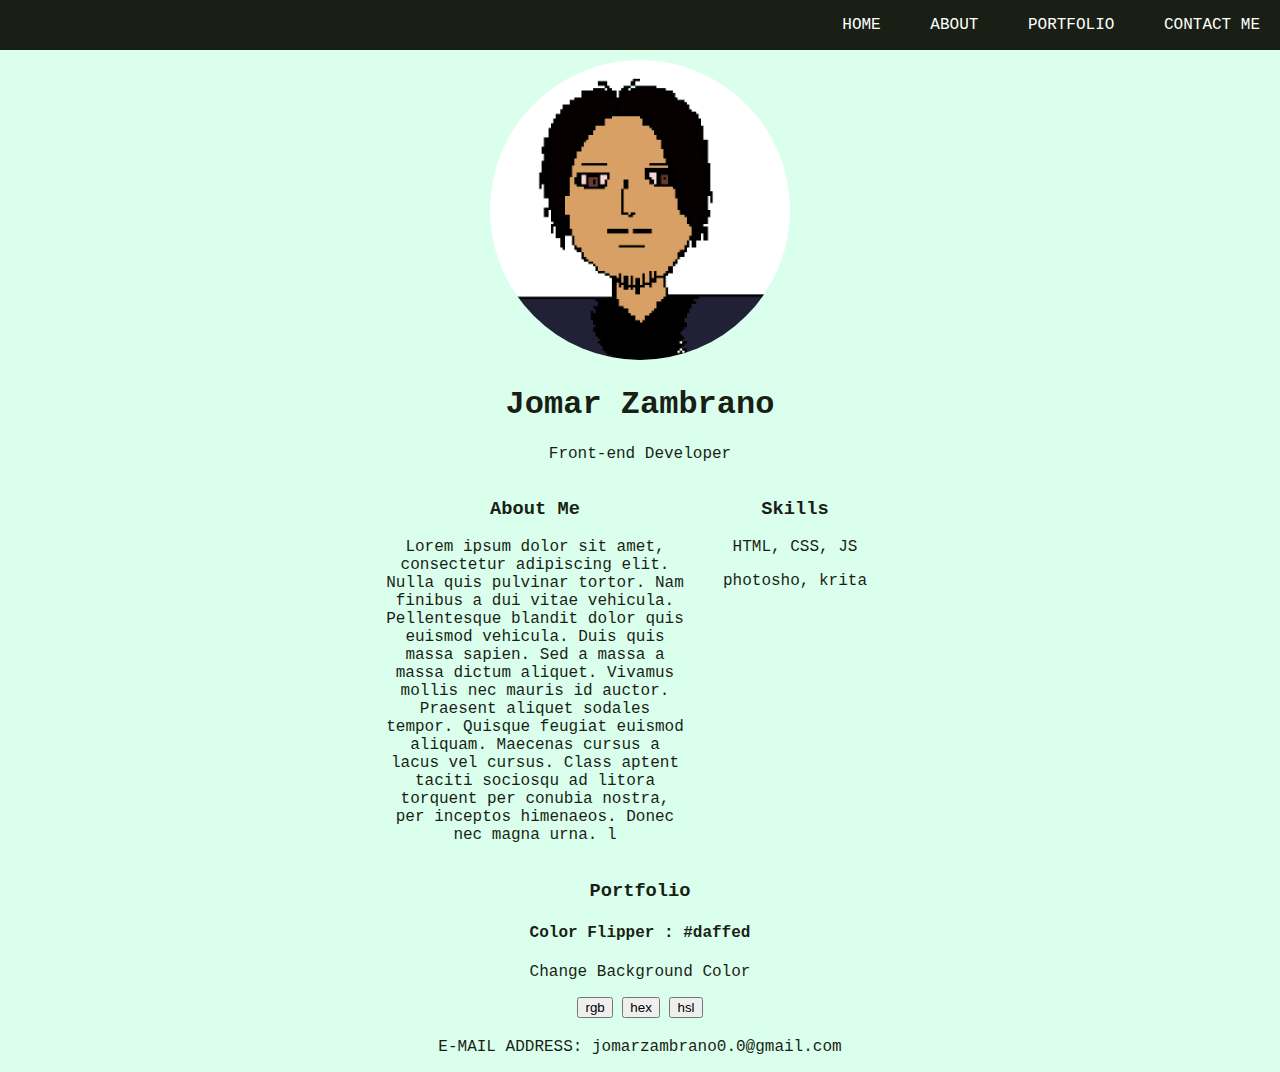
==== index.html @ 6ec9125c "Add Color Flipper" ====
<!DOCTYPE html>
<html lang="en">
<head>
  <meta charset="UTF-8">
  <meta name="viewport" content="width=device-width, initial-scale=1.0">
  <title>Jomar Zambrano</title>
  <link rel="stylesheet" href="styles/index.css">
</head>
<body>
  <header>
    <nav>
      <ul class="navLinks">
        <li>
          <a href="#home">HOME</a>
        </li>
        <li>
          <a href="#about">ABOUT</a>
        </li>
        <li>
          <a href="#portfolio">PORTFOLIO</a>
        </li>
        <li>
          <a href="#contactMe">CONTACT ME</a>
        </li>
      </ul>
    </nav>
  </header>
  <div class="home" id="home">
    <img class="portrait" src="images/selfPortrait_0001.png">
    <h1>Jomar Zambrano</h1>
    <p>Front-end Developer</p>

  </div>
  <div class="about" id="about">
    <div class="aboutMe">
      <h3>About Me</h3>
      <p>Lorem ipsum dolor sit amet, consectetur adipiscing elit. 
        Nulla quis pulvinar tortor. Nam finibus a dui vitae vehicula. 
        Pellentesque blandit dolor quis euismod vehicula. 
        Duis quis massa sapien. Sed a massa a massa dictum aliquet. 
        Vivamus mollis nec mauris id auctor. Praesent aliquet sodales tempor. 
        Quisque feugiat euismod aliquam. Maecenas cursus a lacus vel cursus. 
        Class aptent taciti sociosqu ad litora torquent per conubia nostra, 
        per inceptos himenaeos. Donec nec magna urna. l</p>
    </div>
    <div class="skills">
      <h3>Skills</h3>
      <p>HTML, CSS, JS</p>
      <p>photosho, krita</p>
    </div>
  </div>
  <div class="portfolio" id="portfolio">
    <h3>Portfolio</h3>
    <div class="colorFlipper">
      <h4>Color Flipper : <span class="js-color">#daffed</span></h4>
      <p>Change Background Color</p>
      <button class="js-rgb" id="rgb-button">rgb</button>
      <button class="js-hex" id="hex-button">hex</button>
      <button class="js-hsl" id="hsl-button">hsl</button>
    </div>
  </div>
  <footer>
    <div class="contactMe" id="contactMe">
      <p>E-MAIL ADDRESS: jomarzambrano0.0@gmail.com</p>
    </div>
  </footer>
  <script src="scripts/index.js"></script>
  <script src="scripts/colorFlipper.js"></script>
</body>
</html>
---- styles/index.css ----
body {
  font-family: 'Courier New', Courier, monospace;
  text-align: center;
  align-items: center;
  justify-content: center;
  background-color: #daffed;
  color: #1a1f16;
  margin: 0
}

header {
  display: flex;
  justify-content: flex-end;
  box-sizing: border-box;
  background-color: #1a1f16;
  position: sticky;
  top: 0px;
}

.navLinks li{
  display: inline-block;
  padding: 0 20px;
}

.navLinks li a:hover{
  color: #daffed;
}
.navLinks li a:link, a:visited{
  text-decoration: none;
  color: white;
}

.portrait {
  width: 300px;
  height: 300px;
  border-radius: 150px;
}

.portfolio_img {
  width: auto;
}

.portfolio {
  margin: 20px 0px 20px 0px;
}

.home {
  margin: 10px 0px 10px 0px;
  text-align: center;
}

.about {
  text-align: center;
  justify-content: center;
  display: grid;
  grid-template-columns: 300px 200px;
  gap: 10px;
}
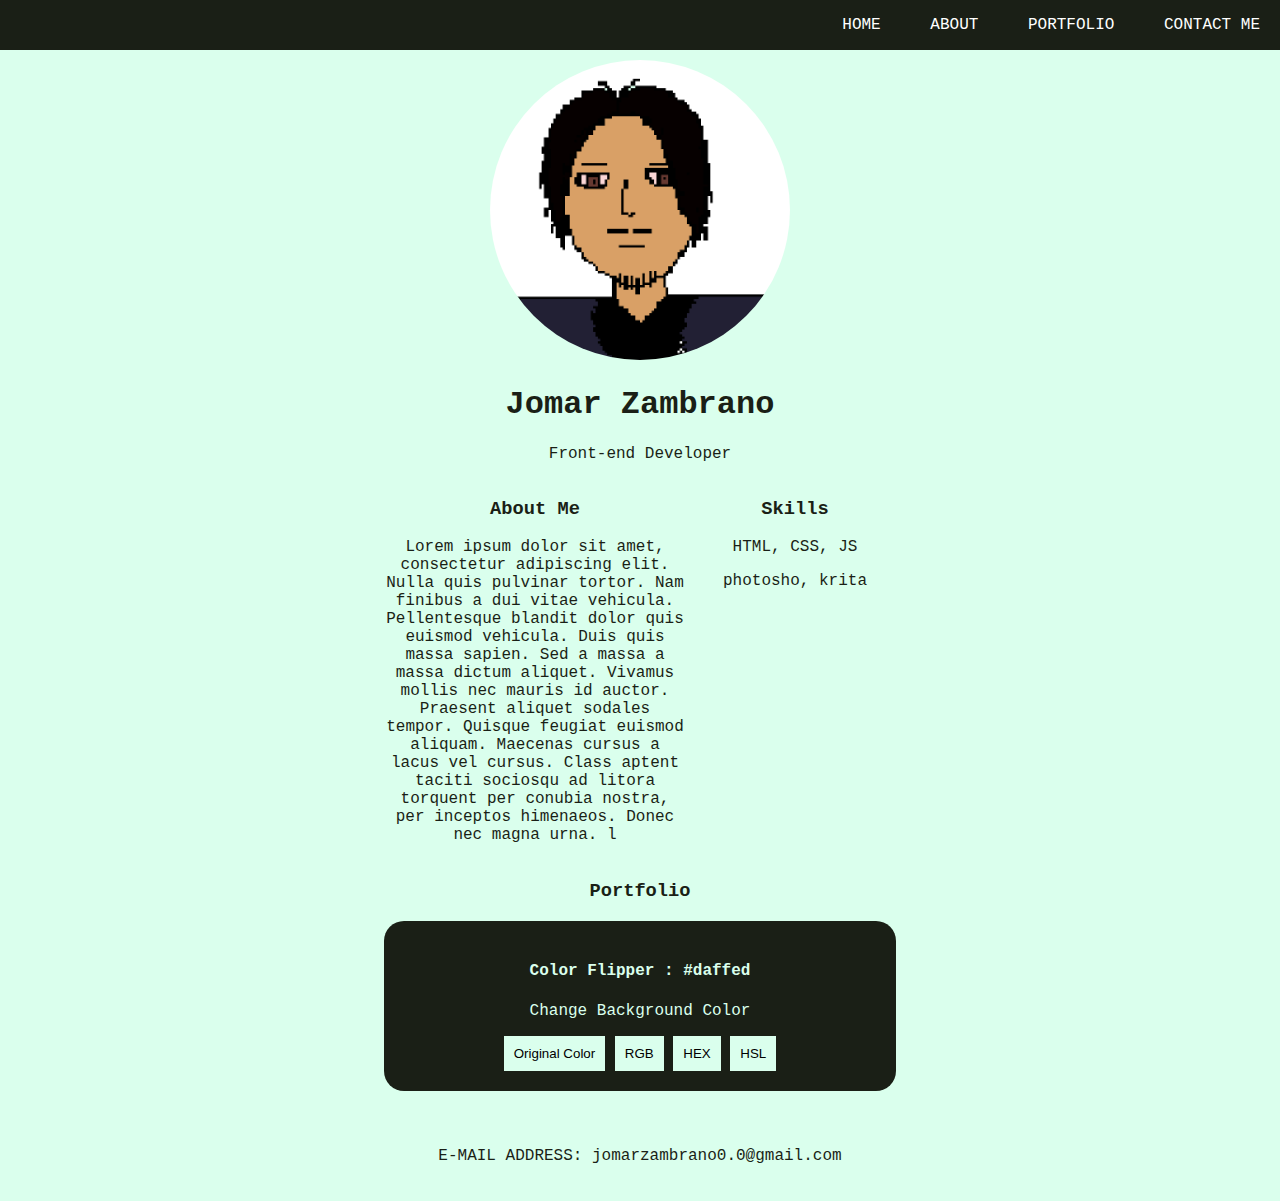
==== commit f98b242f: "styles for color flipper" ====
--- a/index.html
+++ b/index.html
@@ -54,9 +54,10 @@
     <div class="colorFlipper">
       <h4>Color Flipper : <span class="js-color">#daffed</span></h4>
       <p>Change Background Color</p>
-      <button class="js-rgb" id="rgb-button">rgb</button>
-      <button class="js-hex" id="hex-button">hex</button>
-      <button class="js-hsl" id="hsl-button">hsl</button>
+      <button class="js-orig-color" id="orig-color-button">Original Color</button>
+      <button class="js-rgb" id="rgb-button">RGB</button>
+      <button class="js-hex" id="hex-button">HEX</button>
+      <button class="js-hsl" id="hsl-button">HSL</button>
     </div>
   </div>
   <footer>
--- a/styles/index.css
+++ b/styles/index.css
@@ -42,6 +42,23 @@
 
 .portfolio {
   margin: 20px 0px 20px 0px;
+  text-align: center;
+}
+
+.colorFlipper {
+  padding: 20px;
+  background-color:#1a1f16;
+  color: #daffed;
+  border-radius: 20px;
+  margin: 0px 30% 0px 30% ;
+}
+
+.colorFlipper button{
+  border: none;
+  font-family: Arial, Helvetica, sans-serif;
+  padding: 10px;
+  cursor: pointer;
+  background-color: #daffed;
 }
 
 .home {
@@ -57,3 +74,6 @@
   gap: 10px;
 }
 
+footer {
+  padding: 20px;
+}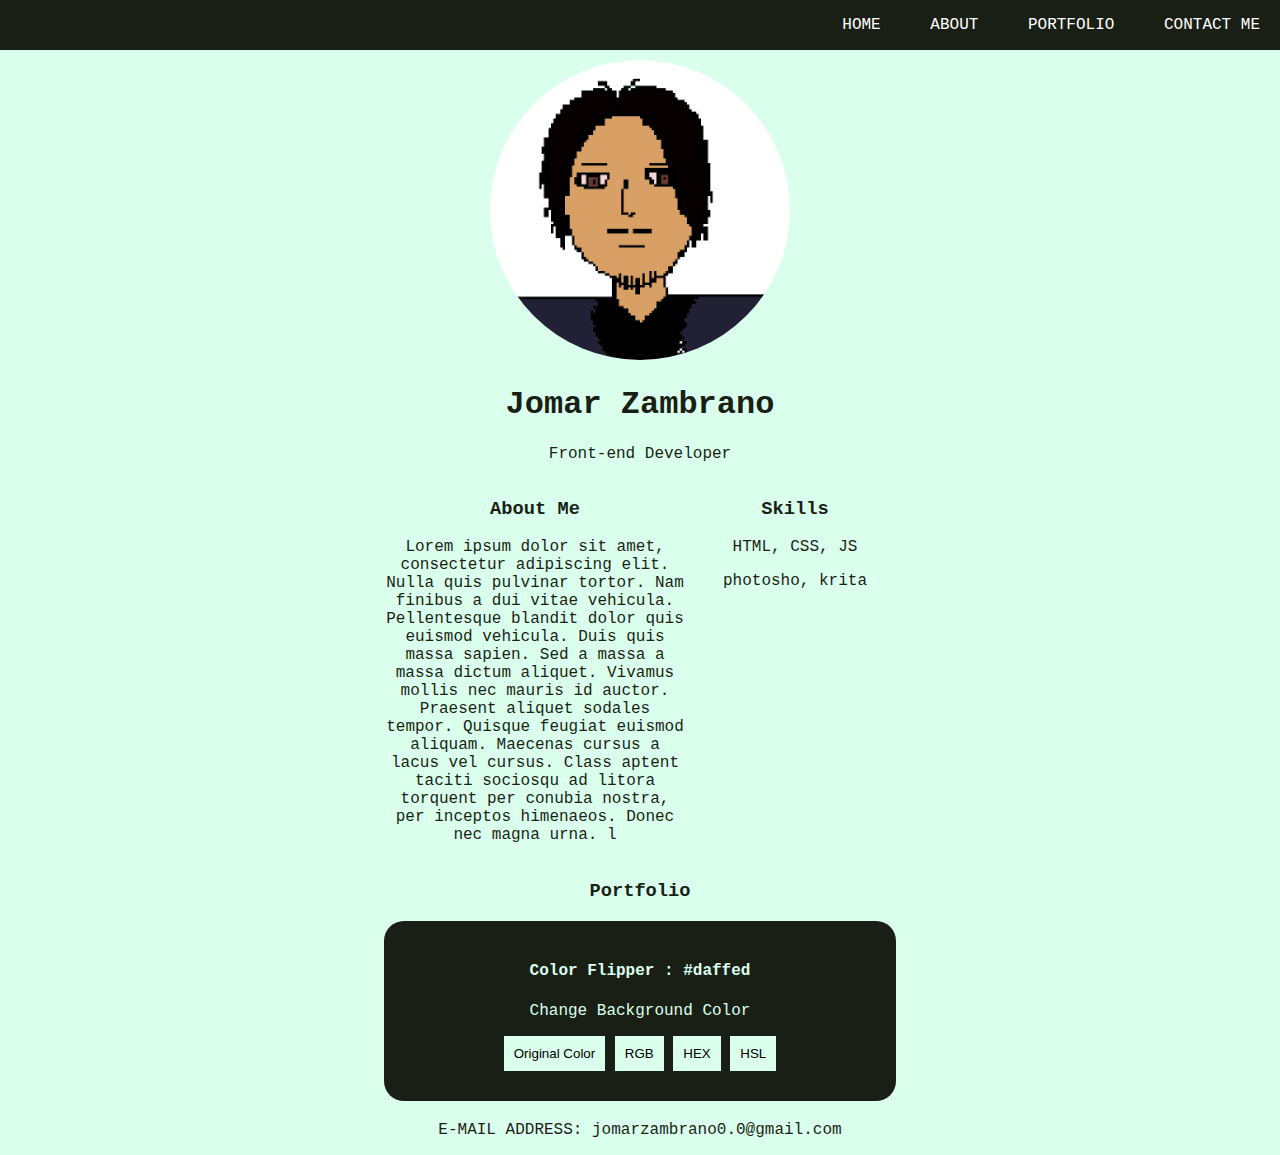
==== commit e104c40c: "colorFLipper button margin" ====
--- a/index.html
+++ b/index.html
@@ -25,13 +25,13 @@
       </ul>
     </nav>
   </header>
-  <div class="home" id="home">
+  <div class="home section" id="home">
     <img class="portrait" src="images/selfPortrait_0001.png">
     <h1>Jomar Zambrano</h1>
     <p>Front-end Developer</p>
 
   </div>
-  <div class="about" id="about">
+  <div class="about section" id="about">
     <div class="aboutMe">
       <h3>About Me</h3>
       <p>Lorem ipsum dolor sit amet, consectetur adipiscing elit. 
@@ -49,7 +49,7 @@
       <p>photosho, krita</p>
     </div>
   </div>
-  <div class="portfolio" id="portfolio">
+  <div class="portfolio section" id="portfolio">
     <h3>Portfolio</h3>
     <div class="colorFlipper">
       <h4>Color Flipper : <span class="js-color">#daffed</span></h4>
--- a/styles/index.css
+++ b/styles/index.css
@@ -59,6 +59,7 @@
   padding: 10px;
   cursor: pointer;
   background-color: #daffed;
+  margin-bottom: 10px;
 }
 
 .home {
@@ -74,6 +75,3 @@
   gap: 10px;
 }
 
-footer {
-  padding: 20px;
-}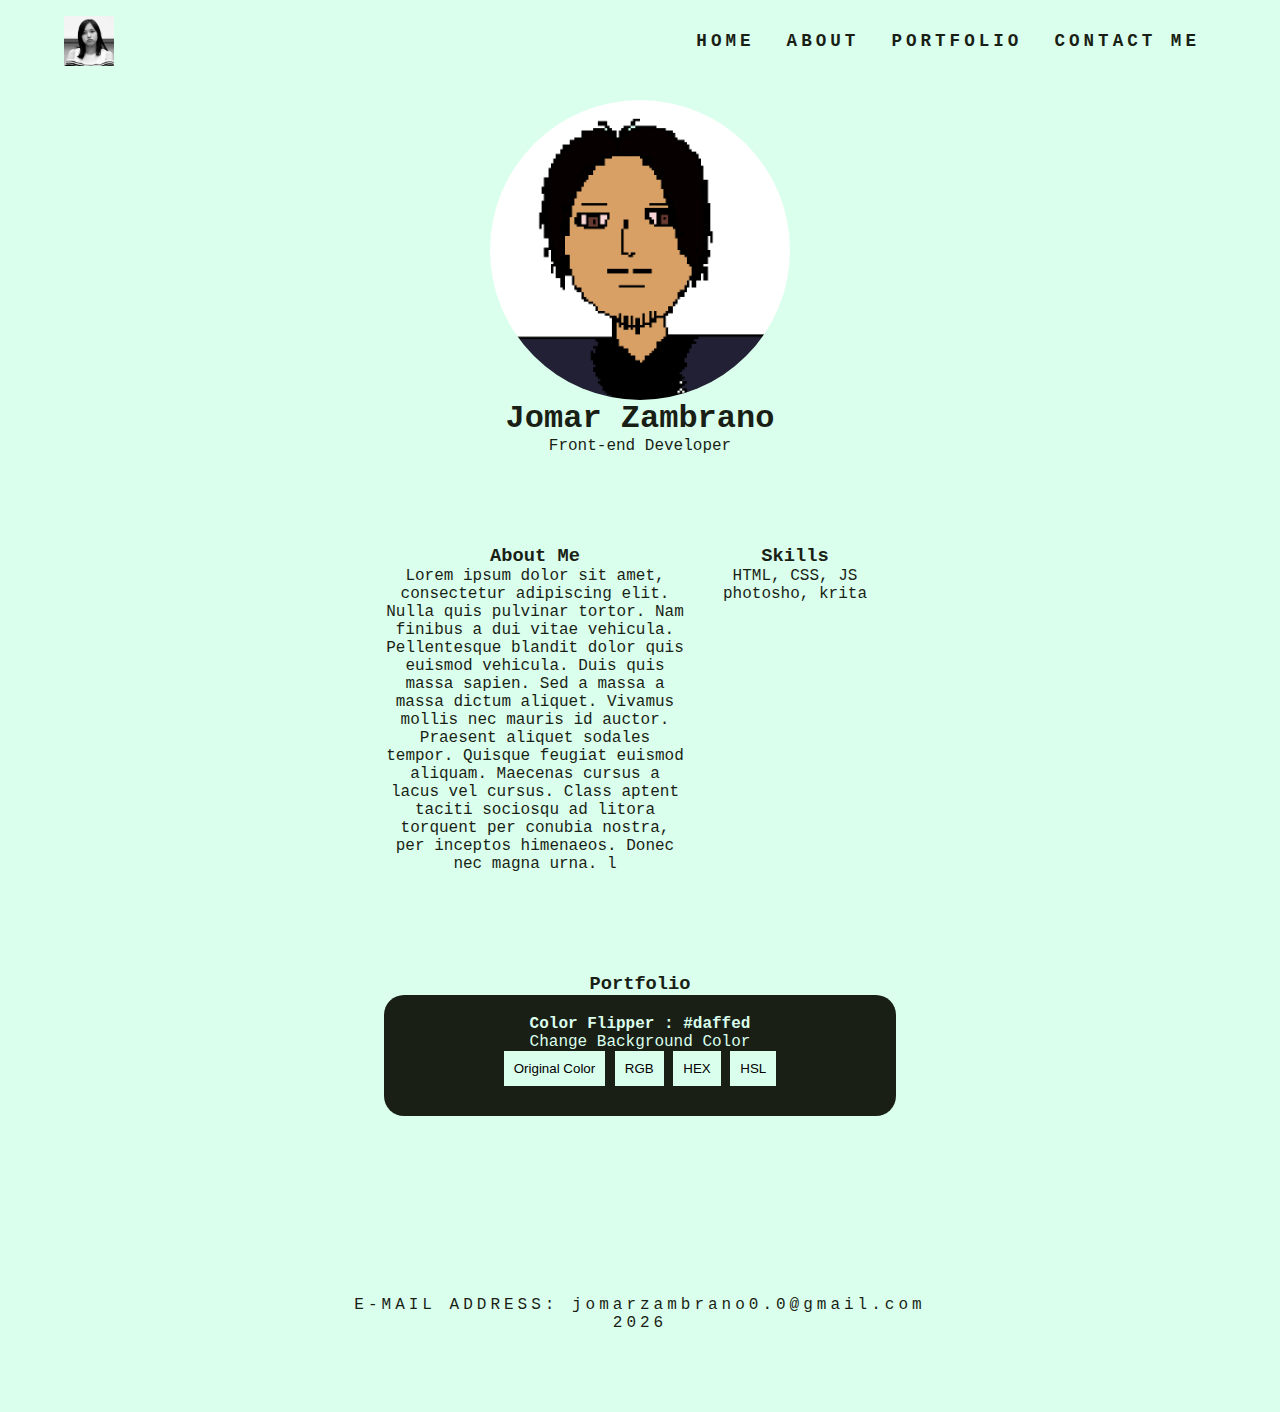
==== commit 6ae6c4e4: "smooth scroll and nav" ====
--- a/index.html
+++ b/index.html
@@ -4,25 +4,37 @@
   <meta charset="UTF-8">
   <meta name="viewport" content="width=device-width, initial-scale=1.0">
   <title>Jomar Zambrano</title>
+  <link rel="stylesheet" href="https://cdnjs.cloudflare.com/ajax/libs/font-awesome/5.14.0/css/all.min.css">
   <link rel="stylesheet" href="styles/index.css">
+
 </head>
 <body>
   <header>
-    <nav>
-      <ul class="navLinks">
-        <li>
-          <a href="#home">HOME</a>
-        </li>
-        <li>
-          <a href="#about">ABOUT</a>
-        </li>
-        <li>
-          <a href="#portfolio">PORTFOLIO</a>
-        </li>
-        <li>
-          <a href="#contactMe">CONTACT ME</a>
-        </li>
-      </ul>
+    <nav id="nav">
+      <div class="nav-center">
+        <div class="nav-header">
+          <img src="images/index.jpg" alt="logo" class="logo">
+          <button class="nav-toggle">
+            <i class="fas fa-bars"></i>
+          </button>
+        </div>
+        <div class="links-container">
+          <ul class="links">
+            <li>
+              <a href="#home" class="scroll-link"> HOME</a>
+            </li>
+            <li>
+              <a href="#about" class="scroll-link">ABOUT</a>
+            </li>
+            <li>
+              <a href="#portfolio" class="scroll-link">PORTFOLIO</a>
+            </li>
+            <li>
+              <a href="#contactMe" class="scroll-link">CONTACT ME</a>
+            </li>
+          </ul>
+        </div>
+      </div>
     </nav>
   </header>
   <div class="home section" id="home">
@@ -64,6 +76,9 @@
     <div class="contactMe" id="contactMe">
       <p>E-MAIL ADDRESS: jomarzambrano0.0@gmail.com</p>
     </div>
+    <div>
+      <p><span id="date"></span></p>
+    </div>
   </footer>
   <script src="scripts/index.js"></script>
   <script src="scripts/colorFlipper.js"></script>
--- a/styles/index.css
+++ b/styles/index.css
@@ -1,3 +1,66 @@
+/*
+=============== 
+Variables
+===============
+*/
+
+:root {
+  /* dark shades of primary color*/
+  --clr-primary-1: hsl(205, 86%, 17%);
+  --clr-primary-2: hsl(205, 77%, 27%);
+  --clr-primary-3: hsl(205, 72%, 37%);
+  --clr-primary-4: hsl(205, 63%, 48%);
+  /* primary/main color */
+  --clr-primary-5: #49a6e9;
+  /* lighter shades of primary color */
+  --clr-primary-6: hsl(205, 89%, 70%);
+  --clr-primary-7: hsl(205, 90%, 76%);
+  --clr-primary-8: hsl(205, 86%, 81%);
+  --clr-primary-9: hsl(205, 90%, 88%);
+  --clr-primary-10: hsl(205, 100%, 96%);
+  /* darkest grey - used for headings */
+  --clr-grey-1: hsl(209, 61%, 16%);
+  --clr-grey-2: hsl(211, 39%, 23%);
+  --clr-grey-3: hsl(209, 34%, 30%);
+  --clr-grey-4: hsl(209, 28%, 39%);
+  /* grey used for paragraphs */
+  --clr-grey-5: hsl(210, 22%, 49%);
+  --clr-grey-6: hsl(209, 23%, 60%);
+  --clr-grey-7: hsl(211, 27%, 70%);
+  --clr-grey-8: hsl(210, 31%, 80%);
+  --clr-grey-9: hsl(212, 33%, 89%);
+  --clr-grey-10: hsl(210, 36%, 96%);
+  --clr-white: #fff;
+  --clr-red-dark: hsl(360, 67%, 44%);
+  --clr-red-light: hsl(360, 71%, 66%);
+  --clr-green-dark: hsl(125, 67%, 44%);
+  --clr-green-light: hsl(125, 71%, 66%);
+  --clr-secondary: hsla(182, 63%, 54%);
+  --clr-black: #222;
+  --ff-primary: "Roboto", sans-serif;
+  --ff-secondary: "Open Sans", sans-serif;
+  --transition: all 0.3s linear;
+  --spacing: 0.25rem;
+  --radius: 0.5rem;
+  --light-shadow: 0 5px 15px rgba(0, 0, 0, 0.1);
+  --dark-shadow: 0 5px 15px rgba(0, 0, 0, 0.2);
+  --max-width: 1170px;
+  --fixed-width: 620px;
+}
+
+/*global styles*/
+*,
+::after,
+::before {
+  margin: 0;
+  padding: 0;
+  box-sizing: border-box;
+}
+
+html {
+  scroll-behavior: smooth;
+}
+
 body {
   font-family: 'Courier New', Courier, monospace;
   text-align: center;
@@ -8,26 +71,154 @@
   margin: 0
 }
 
-header {
+ul {
+  list-style-type: none;
+}
+
+a {
+  text-decoration: none;
+}
+
+/* section */
+
+.section {
+  padding-bottom: 5rem;
+}
+
+.section-center {
+  width: 90vw;
+  margin: 0 auto;
+  max-width: 1170px;
+}
+
+@media screen and (min-width: 992px) {
+  .section-center {
+    width: 95vw;
+  }
+}
+
+main {
+  min-height: 100vh;
+  display: grid;
+  place-items: center;
+}
+
+/*scroll*/
+
+/* navbar */
+nav {
+  background: var(--clr-white);
+  padding: 1rem 1.5rem;
+}
+/* fixed nav */
+.fixed-nav {
+  position: fixed;
+  top: 0;
+  left: 0;
+  width: 100%;
+  background: var(--clr-white);
+  box-shadow: var(--light-shadow);
+}
+.fixed-nav .links a {
+  color: var(--clr-grey-1);
+}
+.fixed-nav .links a:hover {
+  color: var(--clr-secondary);
+}
+
+.nav-header {
   display: flex;
-  justify-content: flex-end;
-  box-sizing: border-box;
-  background-color: #1a1f16;
-  position: sticky;
-  top: 0px;
-}
-
-.navLinks li{
-  display: inline-block;
-  padding: 0 20px;
-}
-
-.navLinks li a:hover{
-  color: #daffed;
-}
-.navLinks li a:link, a:visited{
-  text-decoration: none;
-  color: white;
+  align-items: center;
+  justify-content: space-between;
+}
+.nav-toggle {
+  font-size: 1.5rem;
+  color: var(--clr-grey-1);
+  background: transparent;
+  border-color: transparent;
+  transition: var(--transition);
+  cursor: pointer;
+}
+.nav-toggle:hover {
+  color: var(--clr-secondary);
+}
+.logo {
+  height: 50px;
+}
+.links-container {
+  height: 0;
+  overflow: hidden;
+  transition: var(--transition);
+}
+.show-links {
+  height: 200px;
+}
+.links a {
+  background: var(--clr-white);
+  color: #1a1f16;
+  font-size: 1.1rem;
+  text-transform: capitalize;
+  letter-spacing: var(--spacing);
+  display: block;
+  transition: var(--transition);
+  font-weight: bold;
+  padding: 0.75rem 0;
+}
+.links a:hover {
+  color: var(--clr-grey-1);
+}
+@media screen and (min-width: 800px) {
+  nav {
+    background: transparent;
+  }
+  .nav-center {
+    width: 90vw;
+    max-width: 1170px;
+    margin: 0 auto;
+    display: flex;
+    align-items: center;
+    justify-content: space-between;
+  }
+  .nav-header {
+    padding: 0;
+  }
+  .nav-toggle {
+    display: none;
+  }
+  .links-container {
+    height: auto !important;
+  }
+  .links {
+    display: flex;
+  }
+  .links a {
+    background: transparent;
+    color: #1a1f16;
+    font-size: 1.1rem;
+    text-transform: capitalize;
+    letter-spacing: var(--spacing);
+    display: block;
+    transition: var(--transition);
+    margin: 0 1rem;
+    font-weight: bold;
+    padding: 0;
+  }
+  .links a:hover {
+    color: var(--clr-white);
+  }
+}
+
+.home {
+  margin: 10px 0px 10px 0px;
+  text-align: center;
+}
+
+.about {
+  text-align: center;
+  justify-content: center;
+  display: grid;
+  grid-template-columns: 300px 200px;
+  gap: 10px;
 }
 
 .portrait {
@@ -62,16 +253,23 @@
   margin-bottom: 10px;
 }
 
+header {
+  min-height: 10vh;
+}
+
 .home {
-  margin: 10px 0px 10px 0px;
-  text-align: center;
-}
-
-.about {
-  text-align: center;
-  justify-content: center;
+  min-height: 20vh;
   display: grid;
-  grid-template-columns: 300px 200px;
-  gap: 10px;
-}
-
+  place-items: center;
+  text-align: center;
+}
+
+footer {
+  padding: 5rem 1rem;
+}
+
+footer p {
+  text-align: center;
+  letter-spacing: var(--spacing);
+  margin-bottom: 0;
+}
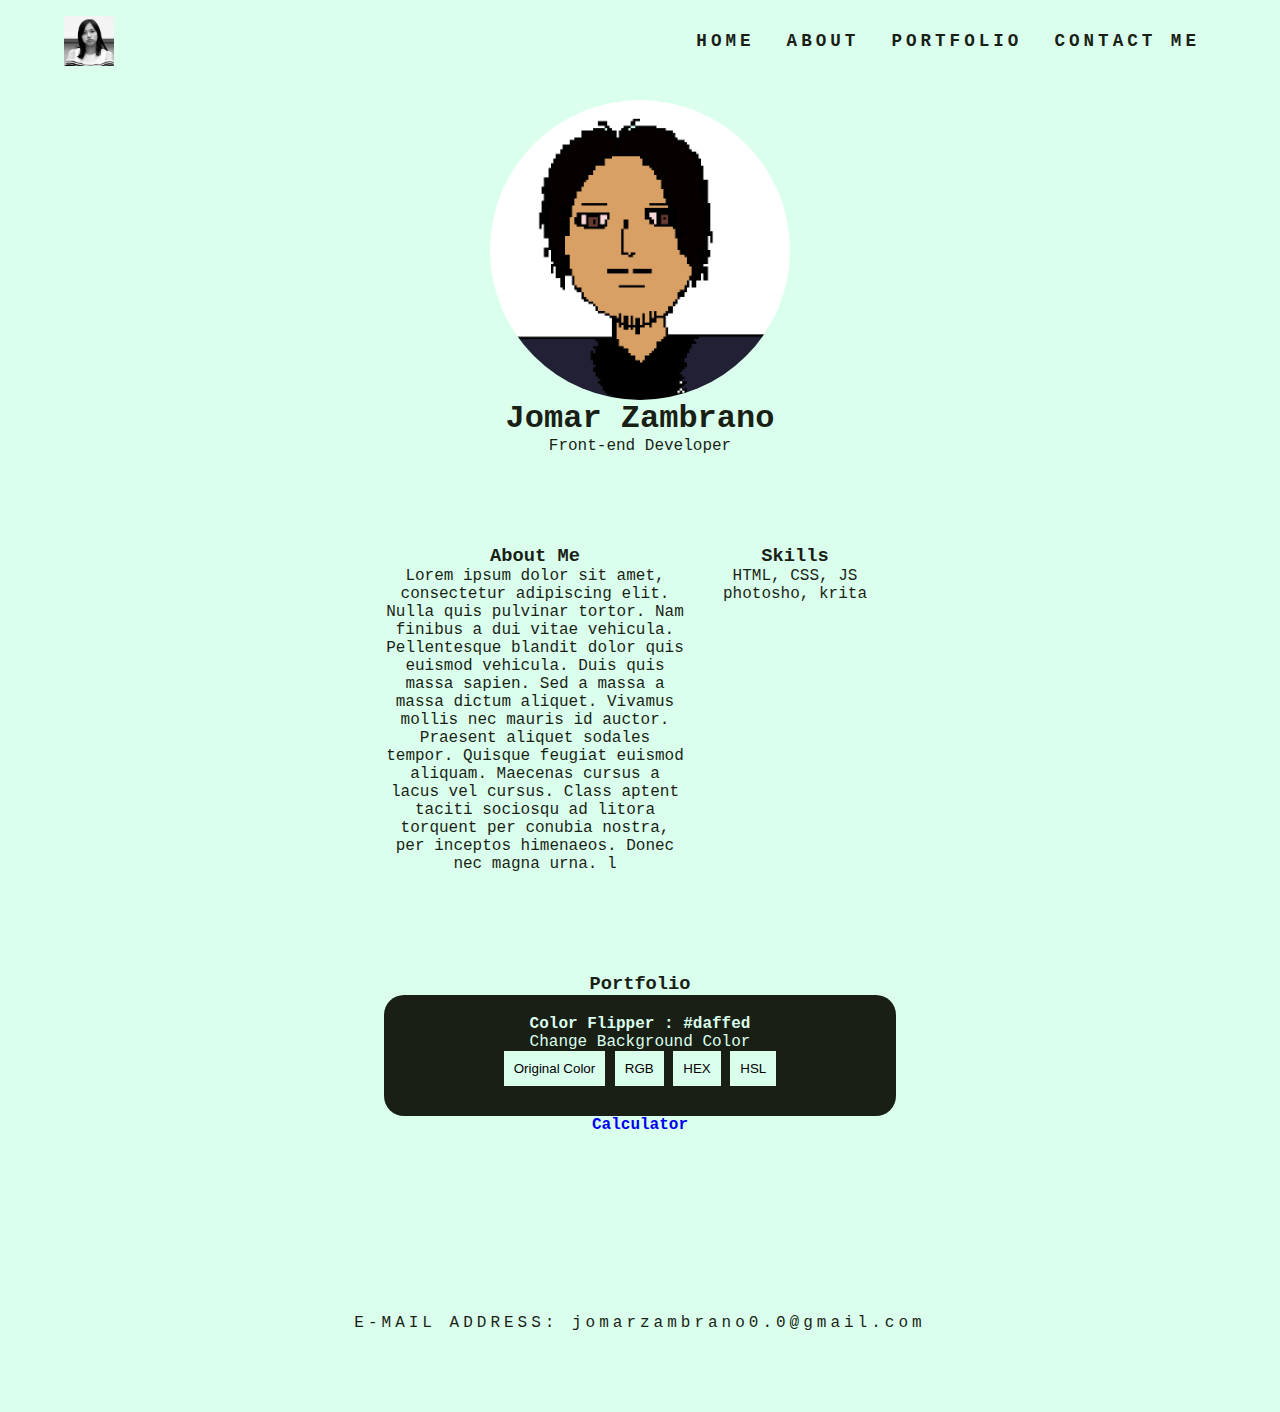
==== commit f85597fe: "created calculator in porfolio" ====
--- a/index.html
+++ b/index.html
@@ -71,6 +71,9 @@
       <button class="js-hex" id="hex-button">HEX</button>
       <button class="js-hsl" id="hsl-button">HSL</button>
     </div>
+    <div class="calculator">
+      <a href="/html/calculator.html" ><h4>Calculator</h4><a>
+    </div>
   </div>
   <footer>
     <div class="contactMe" id="contactMe">
@@ -80,7 +83,7 @@
       <p><span id="date"></span></p>
     </div>
   </footer>
-  <script src="scripts/index.js"></script>
-  <script src="scripts/colorFlipper.js"></script>
+  <script src="apps/"></script>
+  <script src="apps/colorFlipper.js"></script>
 </body>
 </html>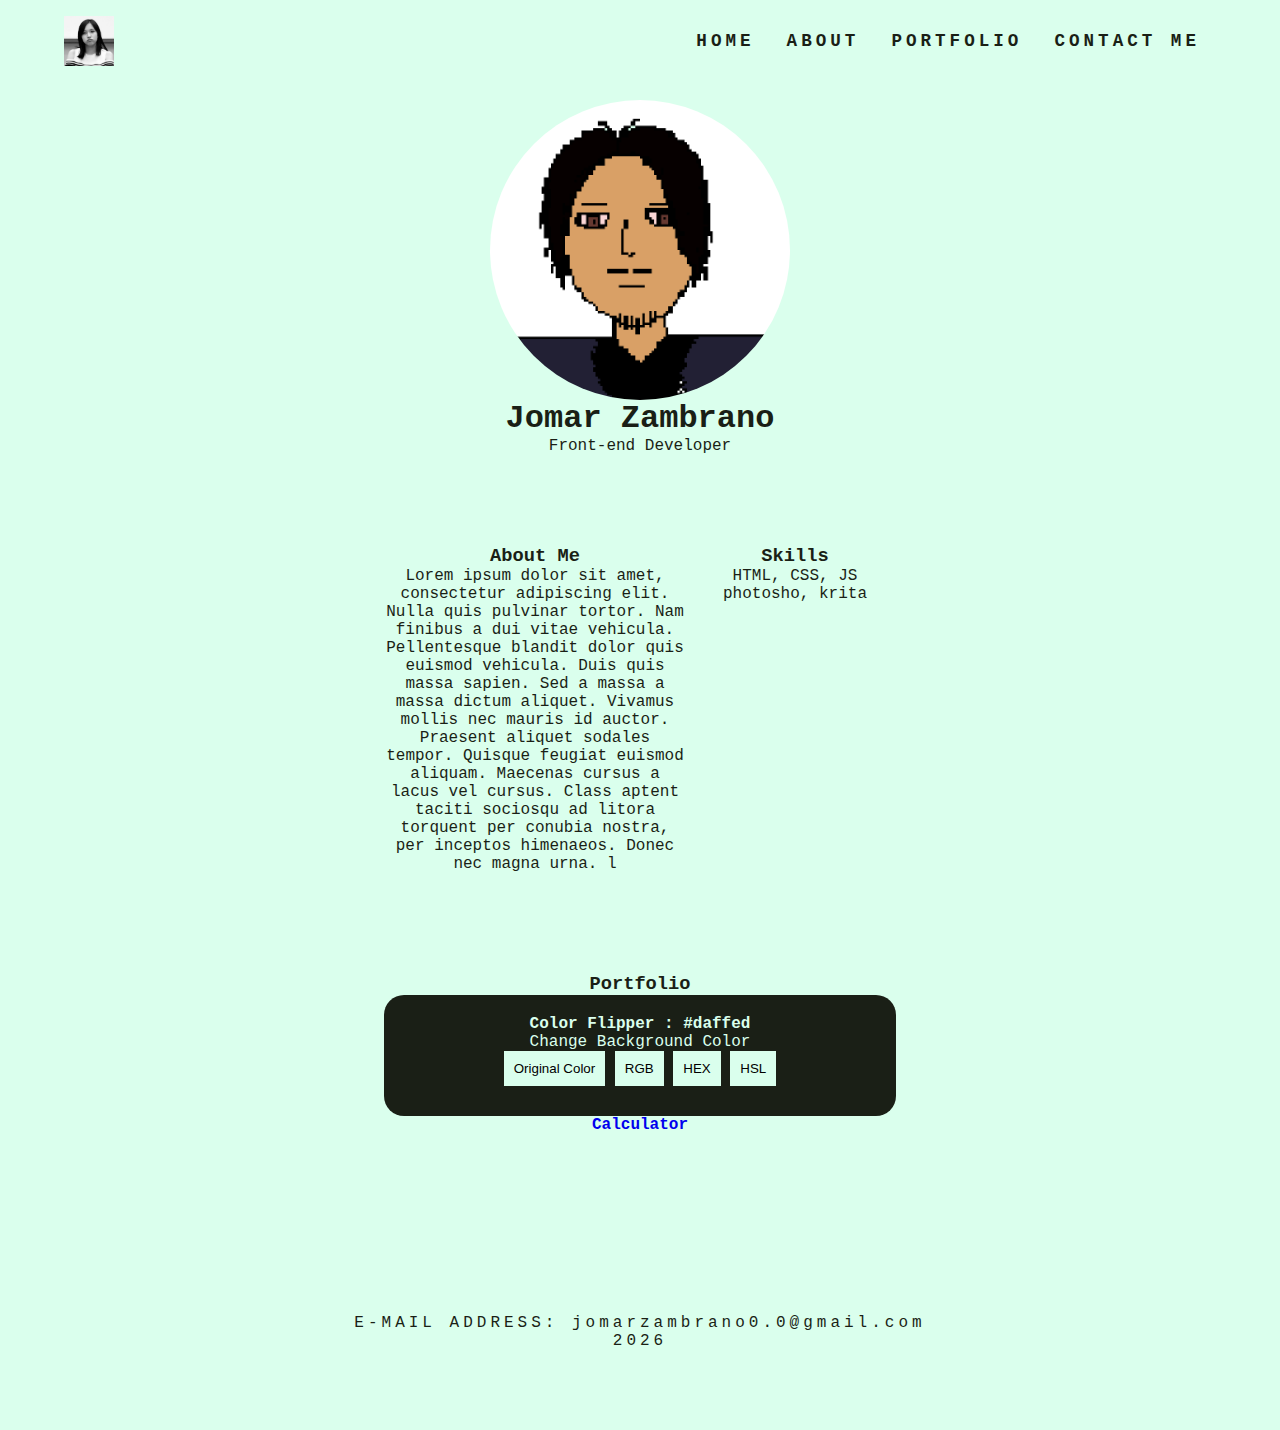
==== commit 15cca019: "fix linking of html, css, js" ====
--- a/index.html
+++ b/index.html
@@ -72,7 +72,7 @@
       <button class="js-hsl" id="hsl-button">HSL</button>
     </div>
     <div class="calculator">
-      <a href="/html/calculator.html" ><h4>Calculator</h4><a>
+      <a href="./html/calculator.html" ><h4>Calculator</h4><a>
     </div>
   </div>
   <footer>
@@ -83,7 +83,7 @@
       <p><span id="date"></span></p>
     </div>
   </footer>
-  <script src="apps/"></script>
+  <script src="apps/index.js"></script>
   <script src="apps/colorFlipper.js"></script>
 </body>
 </html>